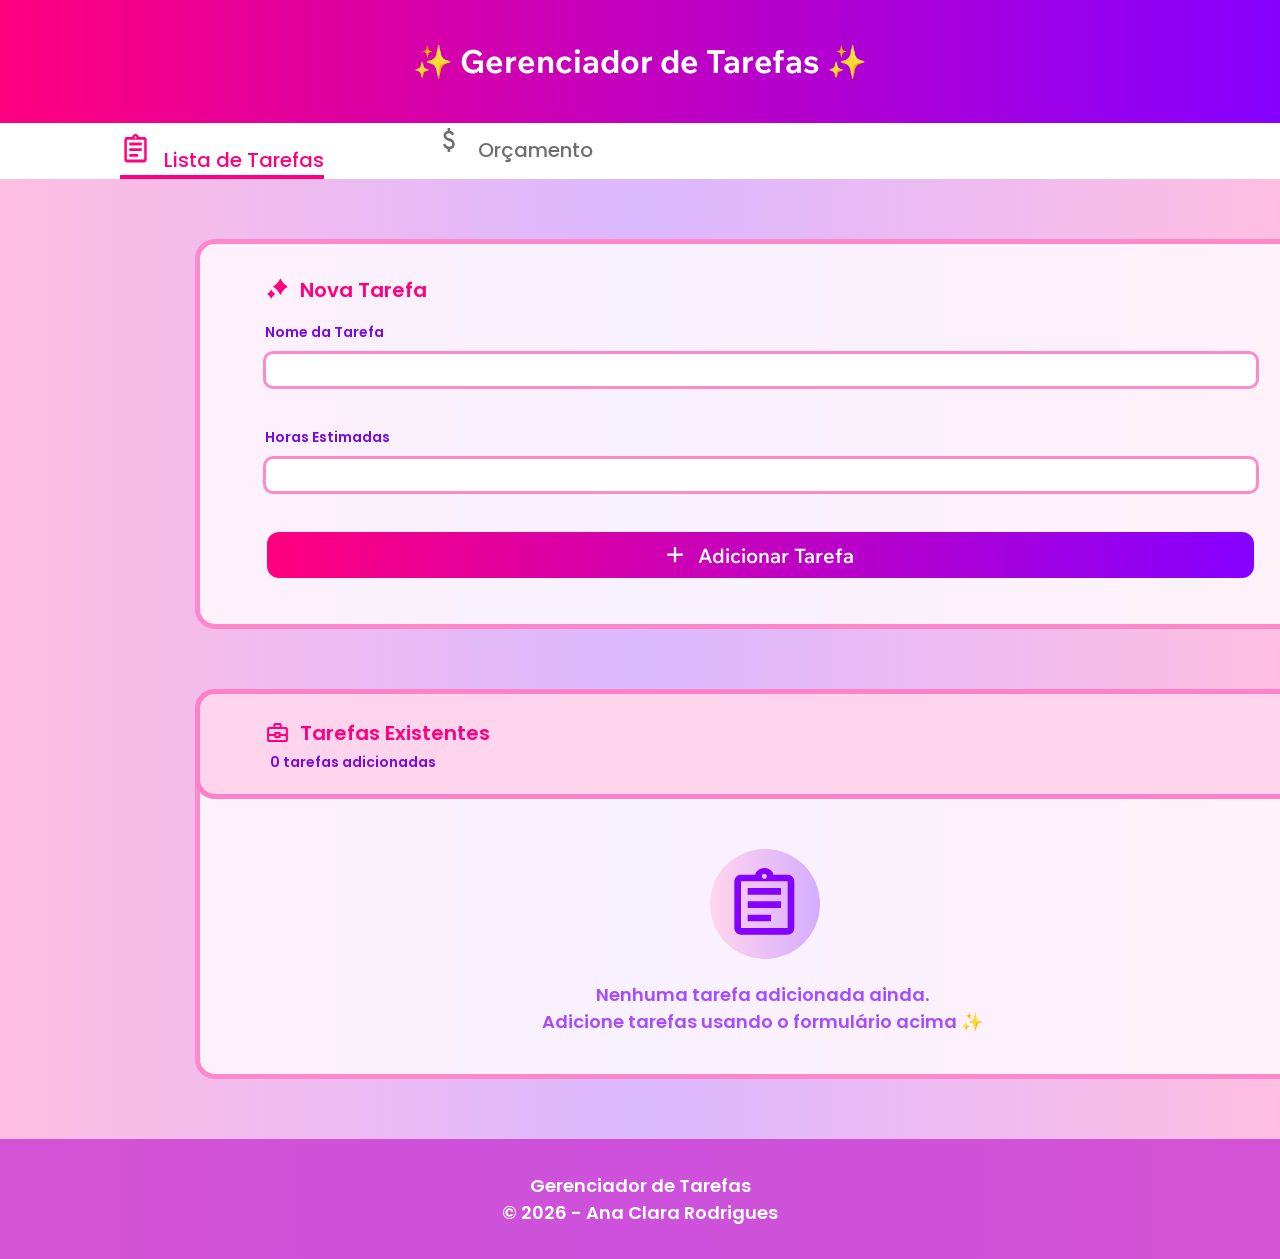
==== HTML/index.html @ d354131c "first commit" ====
<!DOCTYPE html>
<html lang="pt-br">
<head>
    <meta charset="UTF-8">
    <meta name="viewport" content="width=device-width, initial-scale=1.0">
    <title>Situação de Aprendizagem</title>
    <link rel="stylesheet" href="/CSS/style.css">
</head>
<body>
    <header>
        <h1>✨ Gerenciador de Tarefas ✨</h1>
    </header>


    <nav class="nav-bar">
        <div class="lista_tarefas">
            <svg width="30" height="34" viewBox="0 0 28 32" fill="none" xmlns="http://www.w3.org/2000/svg">
                <path d="M6.33333 27.6667C5.69167 27.6667 5.14236 27.4056 4.68542 26.8833C4.22847 26.3611 4 25.7333 4 25V6.33333C4 5.6 4.22847 4.97222 4.68542 4.45C5.14236 3.92778 5.69167 3.66667 6.33333 3.66667H11.2333C11.4861 2.86667 11.909 2.22222 12.5021 1.73333C13.0951 1.24444 13.7611 1 14.5 1C15.2389 1 15.9049 1.24444 16.4979 1.73333C17.091 2.22222 17.5139 2.86667 17.7667 3.66667H22.6667C23.3083 3.66667 23.8576 3.92778 24.3146 4.45C24.7715 4.97222 25 5.6 25 6.33333V25C25 25.7333 24.7715 26.3611 24.3146 26.8833C23.8576 27.4056 23.3083 27.6667 22.6667 27.6667H6.33333ZM6.33333 25H22.6667V6.33333H6.33333V25ZM8.66667 22.3333H16.8333V19.6667H8.66667V22.3333ZM8.66667 17H20.3333V14.3333H8.66667V17ZM8.66667 11.6667H20.3333V9H8.66667V11.6667ZM15.1271 5.05C15.2924 4.86111 15.375 4.62222 15.375 4.33333C15.375 4.04444 15.2924 3.80556 15.1271 3.61667C14.9618 3.42778 14.7528 3.33333 14.5 3.33333C14.2472 3.33333 14.0382 3.42778 13.8729 3.61667C13.7076 3.80556 13.625 4.04444 13.625 4.33333C13.625 4.62222 13.7076 4.86111 13.8729 5.05C14.0382 5.23889 14.2472 5.33333 14.5 5.33333C14.7528 5.33333 14.9618 5.23889 15.1271 5.05Z" fill="#FF007E"/>
            </svg>
            <a href="index.html">Lista de Tarefas</a>
        </div>
        <div class="orcamento">
            <svg class="orcamento_svg" width="30" height="34" viewBox="0 0 30 32" xmlns="http://www.w3.org/2000/svg">
                <path d="M13.625 28V25.1333C12.5208 24.8667 11.5677 24.3556 10.7656 23.6C9.96354 22.8444 9.375 21.7778 9 20.4L11.3125 19.4C11.625 20.4667 12.0885 21.2778 12.7031 21.8333C13.3177 22.3889 14.125 22.6667 15.125 22.6667C15.9792 22.6667 16.7031 22.4611 17.2969 22.05C17.8906 21.6389 18.1875 21 18.1875 20.1333C18.1875 19.3556 17.9583 18.7389 17.5 18.2833C17.0417 17.8278 15.9792 17.3111 14.3125 16.7333C12.5208 16.1333 11.2917 15.4167 10.625 14.5833C9.95833 13.75 9.625 12.7333 9.625 11.5333C9.625 10.0889 10.0625 8.96667 10.9375 8.16667C11.8125 7.36667 12.7083 6.91111 13.625 6.8V4H16.125V6.8C17.1667 6.97778 18.026 7.38333 18.7031 8.01667C19.3802 8.65 19.875 9.42222 20.1875 10.3333L17.875 11.4C17.625 10.6889 17.2708 10.1556 16.8125 9.8C16.3542 9.44444 15.7292 9.26667 14.9375 9.26667C14.0208 9.26667 13.3229 9.48333 12.8438 9.91667C12.3646 10.35 12.125 10.8889 12.125 11.5333C12.125 12.2667 12.4375 12.8444 13.0625 13.2667C13.6875 13.6889 14.7708 14.1333 16.3125 14.6C17.75 15.0444 18.8385 15.75 19.5781 16.7167C20.3177 17.6833 20.6875 18.8 20.6875 20.0667C20.6875 21.6444 20.25 22.8444 19.375 23.6667C18.5 24.4889 17.4167 25 16.125 25.2V28H13.625Z"/>
            </svg>
            <a class="pagina2" href="index2.html">Orçamento</a>
        </div>
    </nav>


    <form>
        <div class="titulo_forms">
            <svg width="25" height="25" viewBox="0 0 25 25" fill="none" xmlns="http://www.w3.org/2000/svg">
                <g clip-path="url(#clip0_13_26)">
                    <path d="M6.43017 13.5454L6.60727 13.9325C7.36497 15.5 8.55859 16.8157 10.0446 17.7222L10.3205 17.8839C10.4488 17.9559 10.4488 18.1405 10.3205 18.2127C10.2275 18.265 10.1355 18.319 10.0446 18.3744C8.55859 19.2807 7.36497 20.5966 6.60727 22.1641L6.43017 22.551C6.36079 22.7072 6.13923 22.7072 6.06984 22.551L5.89275 22.1641C5.13505 20.5966 3.94142 19.2807 2.45542 18.3744C2.36454 18.319 2.27255 18.265 2.17951 18.2127C2.05129 18.1405 2.05129 17.9559 2.17951 17.8839L2.45542 17.7222C3.94142 16.8157 5.13505 15.5 5.89275 13.9325L6.06984 13.5454C6.13923 13.3894 6.36079 13.3894 6.43017 13.5454ZM15.7062 2.84366C15.807 3.07057 15.9079 3.29734 16.016 3.52093C17.342 6.26405 19.4308 8.5667 22.0314 10.1528C22.1904 10.2499 22.3514 10.3442 22.5143 10.4358C22.7387 10.562 22.7387 10.8851 22.5143 11.0113C22.3514 11.1029 22.1904 11.1972 22.0314 11.2943C19.4308 12.8803 17.342 15.183 16.016 17.9262C15.9079 18.1497 15.807 18.3765 15.7062 18.6034C15.5847 18.8766 15.197 18.8766 15.0755 18.6034C14.9747 18.3765 14.8738 18.1497 14.7656 17.9262C13.4397 15.183 11.3508 12.8803 8.75033 11.2943C8.59127 11.1972 8.4303 11.1029 8.26747 11.0113C8.04309 10.8851 8.04309 10.562 8.26747 10.4358C8.4303 10.3442 8.59127 10.2499 8.75033 10.1528C11.3508 8.5667 13.4397 6.26405 14.7656 3.52093C14.8735 3.29769 14.9747 3.07064 15.0755 2.84366C15.197 2.57046 15.5847 2.57046 15.7062 2.84366Z" fill="#FF007E"/>
                </g>
                <defs>
                    <clipPath id="clip0_13_26">
                        <rect width="25" height="25" fill="white"/>
                    </clipPath>
                </defs>
            </svg>
            <h2>Nova Tarefa</h2>
        </div>
        <label>Nome da Tarefa</label>
        <br>
        <input type="text" id="nome">
        <br>
        <br>
        <label>Horas Estimadas</label>
        <br>
        <input type="number" id="horas">
        <br>
        <br>
        <button type="button" onclick="adicionarTarefa()">
            <svg width="16" height="16" viewBox="0 0 16 16" fill="none" xmlns="http://www.w3.org/2000/svg">
                <path d="M6.85714 8.77938H0V6.58453H6.85714V0H9.14286V6.58453H16V8.77938H9.14286V15.3639H6.85714V8.77938Z" fill="white"/>
            </svg>
            Adicionar Tarefa
        </button>
    </form>


    <div class="list">
        <div class="titulo_lista">
            <div class="titulo_lista_menor">
                <svg width="25" height="24" viewBox="0 0 25 24" fill="none" xmlns="http://www.w3.org/2000/svg">
                    <path d="M4.16666 21.0053C3.59374 21.0053 3.10329 20.8094 2.69531 20.4177C2.28732 20.0259 2.08333 19.555 2.08333 19.0048V8.00202C2.08333 7.45188 2.28732 6.98092 2.69531 6.58916C3.10329 6.19739 3.59374 6.00151 4.16666 6.00151H8.33333V4.001C8.33333 3.45086 8.53732 2.9799 8.94531 2.58814C9.35329 2.19637 9.84375 2.00049 10.4167 2.00049H14.5833C15.1562 2.00049 15.6467 2.19637 16.0547 2.58814C16.4627 2.9799 16.6667 3.45086 16.6667 4.001V6.00151H20.8333C21.4062 6.00151 21.8967 6.19739 22.3047 6.58916C22.7127 6.98092 22.9167 7.45188 22.9167 8.00202V19.0048C22.9167 19.555 22.7127 20.0259 22.3047 20.4177C21.8967 20.8094 21.4062 21.0053 20.8333 21.0053H4.16666ZM10.4167 6.00151H14.5833V4.001H10.4167V6.00151ZM20.8333 15.0038H15.625V17.0043H9.375V15.0038H4.16666V19.0048H20.8333V15.0038ZM11.4583 15.0038H13.5417V13.0033H11.4583V15.0038ZM4.16666 13.0033H9.375V11.0028H15.625V13.0033H20.8333V8.00202H4.16666V13.0033Z" fill="#FF007E"/>
                </svg>
                <h2>Tarefas Existentes</h2>
            </div>
            <p>0 tarefas adicionadas</p>
        </div>
        <svg class="lista2" width="110" height="110" viewBox="0 0 110 110" fill="none" xmlns="http://www.w3.org/2000/svg">
            <circle cx="55" cy="55" r="55" fill="url(#paint0_linear_27_100)"/>
            <path d="M31 85.6667C29.1666 85.6667 27.5972 85.0139 26.2916 83.7083C24.9861 82.4028 24.3333 80.8333 24.3333 79V32.3333C24.3333 30.5 24.9861 28.9306 26.2916 27.625C27.5972 26.3194 29.1666 25.6667 31 25.6667H45C45.7222 23.6667 46.9305 22.0556 48.625 20.8333C50.3194 19.6111 52.2222 19 54.3333 19C56.4444 19 58.3472 19.6111 60.0416 20.8333C61.7361 22.0556 62.9444 23.6667 63.6666 25.6667H77.6666C79.5 25.6667 81.0694 26.3194 82.375 27.625C83.6805 28.9306 84.3333 30.5 84.3333 32.3333V79C84.3333 80.8333 83.6805 82.4028 82.375 83.7083C81.0694 85.0139 79.5 85.6667 77.6666 85.6667H31ZM31 79H77.6666V32.3333H31V79ZM37.6666 72.3333H61V65.6667H37.6666V72.3333ZM37.6666 59H71V52.3333H37.6666V59ZM37.6666 45.6667H71V39H37.6666V45.6667ZM56.125 29.125C56.5972 28.6528 56.8333 28.0556 56.8333 27.3333C56.8333 26.6111 56.5972 26.0139 56.125 25.5417C55.6528 25.0694 55.0555 24.8333 54.3333 24.8333C53.6111 24.8333 53.0139 25.0694 52.5416 25.5417C52.0694 26.0139 51.8333 26.6111 51.8333 27.3333C51.8333 28.0556 52.0694 28.6528 52.5416 29.125C53.0139 29.5972 53.6111 29.8333 54.3333 29.8333C55.0555 29.8333 55.6528 29.5972 56.125 29.125Z" fill="#8600FF"/>
            <defs>
                <linearGradient id="paint0_linear_27_100" x1="0" y1="55" x2="110" y2="55" gradientUnits="userSpaceOnUse">
                    <stop stop-color="#FFD5ED"/>
                    <stop offset="1" stop-color="#D5ACFF"/>
                </linearGradient>
            </defs>
        </svg>
        <p class="info">Nenhuma tarefa adicionada ainda.<br>Adicione tarefas usando o formulário acima ✨</p>
    </div>

    
    <footer>
        <p>Gerenciador de Tarefas<br>© 2026 - Ana Clara Rodrigues</p>
    </footer>
</body>
</html>
---- CSS/style.css ----
@import url('https://fonts.googleapis.com/css2?family=Oswald:wght@200..700&family=Poppins:ital,wght@0,100;0,200;0,300;0,400;0,500;0,600;0,700;0,800;0,900;1,100;1,200;1,300;1,400;1,500;1,600;1,700;1,800;1,900&family=Wix+Madefor+Text:ital,wght@0,400..800;1,400..800&family=Zen+Dots&display=swap');

body {
    margin: 0;
    background: linear-gradient( to right,
    rgba(255,92,181,0.4) 0%,
    rgba(166,77,255,0.4) 50%,
    rgba(255,92,181,0.4) 100%
    );
}

h1 {
    font-family: "Wix Madefor Text", sans-serif;
    font-optical-sizing: auto;
    font-weight: bold;
    font-style: normal;
    color: #ffffff;
}

header {
    padding: 20px;
    text-align: center;
    background: linear-gradient( to right,
    rgba(255,0,126,1) 0%,
    rgba(134,0,255,1) 100%
    );
}

.nav-bar {
    display: flex;
    position: relative;
    gap: 110px;
    background-color: #ffffff;
    
}

.nav-bar svg {
    fill: currentColor;
}

a {
    font-family: "Poppins", sans-serif;
    font-weight: 500;
    font-style: normal;
    font-size: 20px;
}

.material-symbols-outlined {
  font-variation-settings:
  'FILL' 0,
  'wght' 400,
  'GRAD' 0,
  'opsz' 24
}

.lista_tarefas {
    margin-left: 120px;
    border-bottom: 4px solid #FF007E;
    color: #FF007E;
}

.lista_tarefas a {
    margin-top: -40px;
    padding-bottom: 10px;
    margin-left: 10px;
    color: #FF007E;
    text-decoration: none;
}

.lista_tarefas svg {
    margin-top: 10px;
}

.orcamento a {
    margin-left: 10px;
    color: #6E6E6E;
    text-decoration: none;
}

.orcamento svg {
    fill: #6E6E6E;
}

.orcamento:hover {
    border-bottom: 4px solid #E9D5FF;
}
.orcamento:hover a{
    color: #9333EA;
}
.orcamento:hover .orcamento_svg {
    fill: #9333EA;
}

form {
    margin-top: 60px;
    width: 1124px;
    height: 380px;
    background-color: rgb(255,255,255,0.8);
    border-radius: 20px;
    border: 5px solid rgba(253,109,191,0.8);
    align-items: center;
    margin-left: 195px;
}

.titulo_forms {
    display: flex;
    gap: 10px;
    margin-left: 65px;
    margin-top: 15px;
}

.titulo_forms h2 {
    font-family: "Poppins", sans-serif;
    font-weight: 600;
    font-style: normal;
    font-size: 20px;
    color: #FF007E;
}

.titulo_forms svg {
    margin-top: 17px;
}

form label {
    font-family: "Poppins", sans-serif;
    font-style: normal;
    color: #790ADE;
    font-size: 14px;
    margin-left: 65px;
    font-weight: 600;
}

form input {
    width: 986px;
    height: 30px;
    border: 3px solid rgba(253,109,191,0.8);
    border-radius: 10px;
    margin-top: 8px;
    margin-bottom: 20px;
    margin-left: 63px;
}

input:focus {
    outline: none;
    border: 4px solid rgba(255, 44, 164, 0.8);
    font-size: 16px;
}

button {
    font-family: "Wix Madefor Text", sans-serif;
    font-weight: 600;
    font-size: 20px;
    color: #ffffff;
    border-radius: 12px;
    background: linear-gradient( to right,
    rgba(255,0,126,1) 0%,
    rgba(134,0,255,1) 100%
    );
    border-style: none;
    width: 987px;
    padding: 10px;
    margin-left: 67px;
}

button svg {
    margin-right: 10px;
    margin-top: 5px;
}

.list {
    position: relative;
    margin-top: 60px;
    width: 1124px;
    height: 380px;
    background-color: rgb(255,255,255,0.8);
    border-radius: 20px;
    border: 5px solid rgba(253,109,191,0.8);
    margin-left: 195px;
}

.titulo_lista_menor {
    display: flex;
    gap: 10px;
    margin-left: 65px;
    margin-top: 8px;
    margin-bottom: 0;
}

.titulo_lista_menor h2 {
    font-family: "Poppins", sans-serif;
    font-weight: 600;
    font-style: normal;
    font-size: 20px;
    color: #FF007E;
}

.titulo_lista_menor svg {
    margin-top: 19px;
}

.titulo_lista {
    width: 1124px;
    height: 100px;
    border-radius: 20px;
    border: 5px solid rgba(253,109,191,0.8);
    margin-left: -5px;
    margin-top: -5px;
    background-color: rgba(255, 213, 237, 1);
}

.titulo_lista p {
    font-family: "Poppins", sans-serif;
    font-weight: 600;
    font-style: normal;
    font-size: 14px;
    color: #790ADE;
    margin-top: -13px;
    margin-left: 70px;
}

.lista2 {
    margin-top: 50px;
    margin-left: 510px;
    text-align: center;
}

.info {
    color: #A64DFF;
    font-size: 18px;
    font-weight: 600;
    font-family: "Poppins", sans-serif;
    text-align: center;
}

footer {
    margin-top: 60px;
    padding: 15px;
    text-align: center;
    background-color: rgba(202, 56, 210, 0.8);
    font-family:  "Poppins", sans-serif;
    font-size: 18px;
    font-weight: 600;
    color: #ffffff;
}
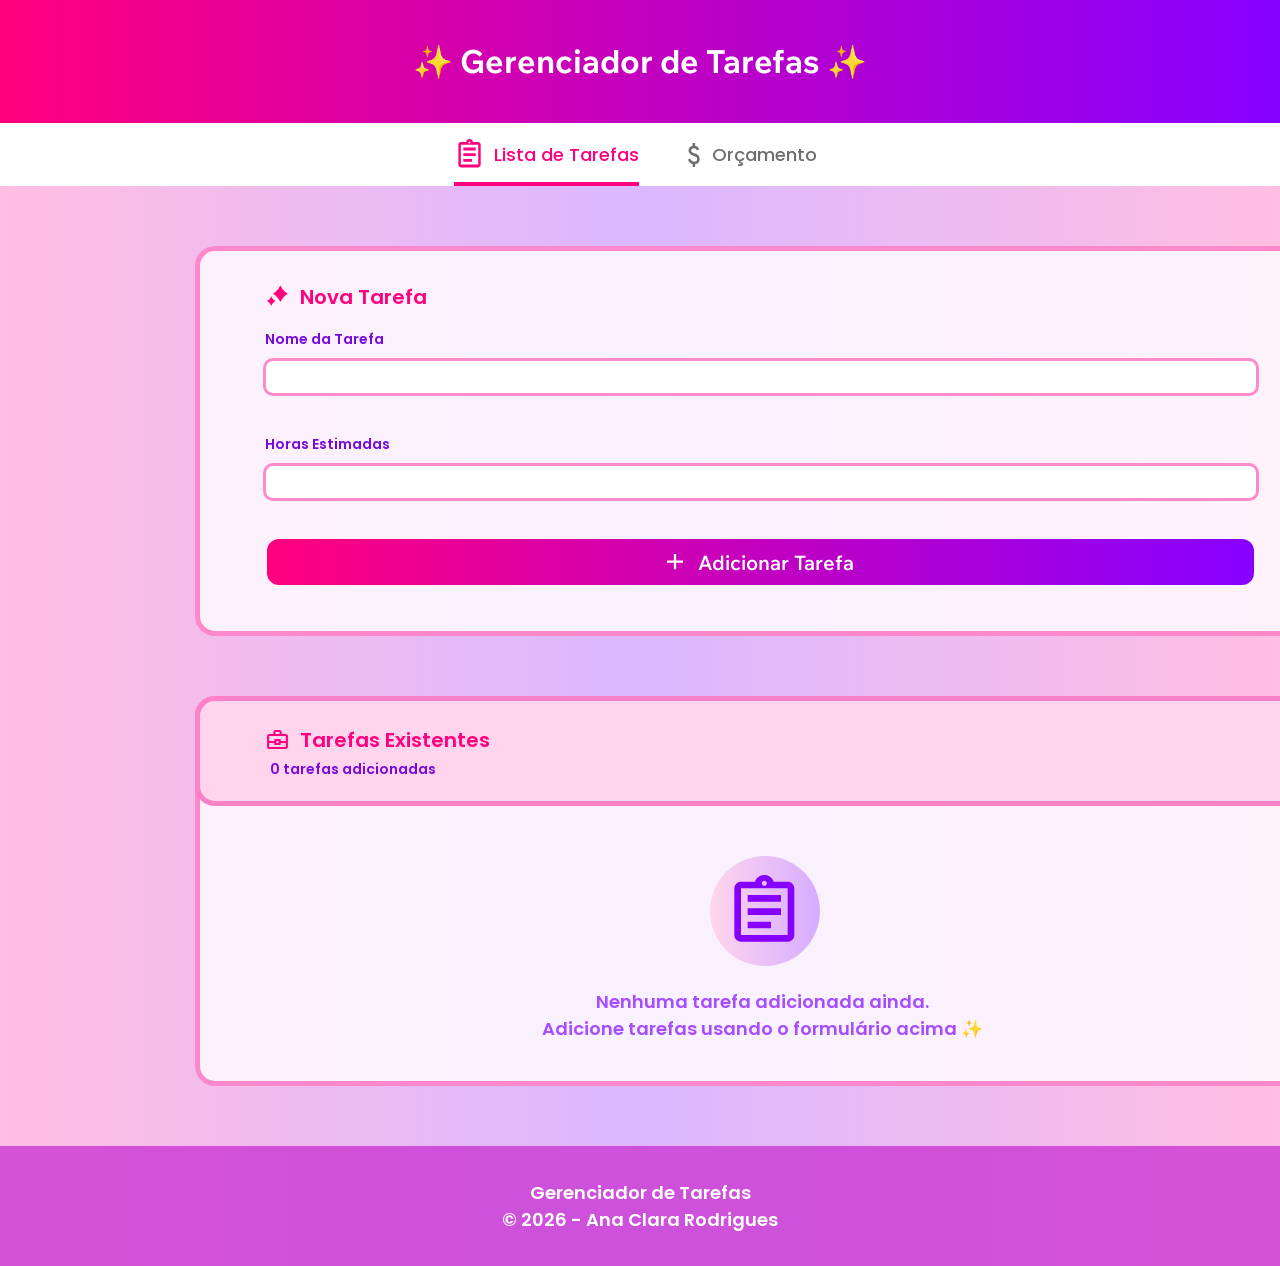
==== commit 6fd337da: "second commit" ====
--- a/HTML/index.html
+++ b/HTML/index.html
@@ -52,7 +52,7 @@
         <input type="number" id="horas">
         <br>
         <br>
-        <button type="button" onclick="adicionarTarefa()">
+        <button type="button" class="adicionar_button" onclick="tarefaController.adicionarTarefa()">
             <svg width="16" height="16" viewBox="0 0 16 16" fill="none" xmlns="http://www.w3.org/2000/svg">
                 <path d="M6.85714 8.77938H0V6.58453H6.85714V0H9.14286V6.58453H16V8.77938H9.14286V15.3639H6.85714V8.77938Z" fill="white"/>
             </svg>
@@ -69,24 +69,32 @@
                 </svg>
                 <h2>Tarefas Existentes</h2>
             </div>
-            <p>0 tarefas adicionadas</p>
+            <p id="contador">0 tarefas adicionadas</p>
         </div>
-        <svg class="lista2" width="110" height="110" viewBox="0 0 110 110" fill="none" xmlns="http://www.w3.org/2000/svg">
-            <circle cx="55" cy="55" r="55" fill="url(#paint0_linear_27_100)"/>
-            <path d="M31 85.6667C29.1666 85.6667 27.5972 85.0139 26.2916 83.7083C24.9861 82.4028 24.3333 80.8333 24.3333 79V32.3333C24.3333 30.5 24.9861 28.9306 26.2916 27.625C27.5972 26.3194 29.1666 25.6667 31 25.6667H45C45.7222 23.6667 46.9305 22.0556 48.625 20.8333C50.3194 19.6111 52.2222 19 54.3333 19C56.4444 19 58.3472 19.6111 60.0416 20.8333C61.7361 22.0556 62.9444 23.6667 63.6666 25.6667H77.6666C79.5 25.6667 81.0694 26.3194 82.375 27.625C83.6805 28.9306 84.3333 30.5 84.3333 32.3333V79C84.3333 80.8333 83.6805 82.4028 82.375 83.7083C81.0694 85.0139 79.5 85.6667 77.6666 85.6667H31ZM31 79H77.6666V32.3333H31V79ZM37.6666 72.3333H61V65.6667H37.6666V72.3333ZM37.6666 59H71V52.3333H37.6666V59ZM37.6666 45.6667H71V39H37.6666V45.6667ZM56.125 29.125C56.5972 28.6528 56.8333 28.0556 56.8333 27.3333C56.8333 26.6111 56.5972 26.0139 56.125 25.5417C55.6528 25.0694 55.0555 24.8333 54.3333 24.8333C53.6111 24.8333 53.0139 25.0694 52.5416 25.5417C52.0694 26.0139 51.8333 26.6111 51.8333 27.3333C51.8333 28.0556 52.0694 28.6528 52.5416 29.125C53.0139 29.5972 53.6111 29.8333 54.3333 29.8333C55.0555 29.8333 55.6528 29.5972 56.125 29.125Z" fill="#8600FF"/>
-            <defs>
-                <linearGradient id="paint0_linear_27_100" x1="0" y1="55" x2="110" y2="55" gradientUnits="userSpaceOnUse">
-                    <stop stop-color="#FFD5ED"/>
-                    <stop offset="1" stop-color="#D5ACFF"/>
-                </linearGradient>
-            </defs>
-        </svg>
-        <p class="info">Nenhuma tarefa adicionada ainda.<br>Adicione tarefas usando o formulário acima ✨</p>
+        <div id="conteudo_lista">
+            <div class="empty-state" id="empty">
+                <svg class="lista2" width="110" height="110" viewBox="0 0 110 110" fill="none" xmlns="http://www.w3.org/2000/svg">
+                    <circle cx="55" cy="55" r="55" fill="url(#paint0_linear_27_100)"/>
+                    <path d="M31 85.6667C29.1666 85.6667 27.5972 85.0139 26.2916 83.7083C24.9861 82.4028 24.3333 80.8333 24.3333 79V32.3333C24.3333 30.5 24.9861 28.9306 26.2916 27.625C27.5972 26.3194 29.1666 25.6667 31 25.6667H45C45.7222 23.6667 46.9305 22.0556 48.625 20.8333C50.3194 19.6111 52.2222 19 54.3333 19C56.4444 19 58.3472 19.6111 60.0416 20.8333C61.7361 22.0556 62.9444 23.6667 63.6666 25.6667H77.6666C79.5 25.6667 81.0694 26.3194 82.375 27.625C83.6805 28.9306 84.3333 30.5 84.3333 32.3333V79C84.3333 80.8333 83.6805 82.4028 82.375 83.7083C81.0694 85.0139 79.5 85.6667 77.6666 85.6667H31ZM31 79H77.6666V32.3333H31V79ZM37.6666 72.3333H61V65.6667H37.6666V72.3333ZM37.6666 59H71V52.3333H37.6666V59ZM37.6666 45.6667H71V39H37.6666V45.6667ZM56.125 29.125C56.5972 28.6528 56.8333 28.0556 56.8333 27.3333C56.8333 26.6111 56.5972 26.0139 56.125 25.5417C55.6528 25.0694 55.0555 24.8333 54.3333 24.8333C53.6111 24.8333 53.0139 25.0694 52.5416 25.5417C52.0694 26.0139 51.8333 26.6111 51.8333 27.3333C51.8333 28.0556 52.0694 28.6528 52.5416 29.125C53.0139 29.5972 53.6111 29.8333 54.3333 29.8333C55.0555 29.8333 55.6528 29.5972 56.125 29.125Z" fill="#8600FF"/>
+                    <defs>
+                        <linearGradient id="paint0_linear_27_100" x1="0" y1="55" x2="110" y2="55" gradientUnits="userSpaceOnUse">
+                            <stop stop-color="#FFD5ED"/>
+                            <stop offset="1" stop-color="#D5ACFF"/>
+                        </linearGradient>
+                    </defs>
+                </svg>
+                <p class="info">Nenhuma tarefa adicionada ainda.<br>Adicione tarefas usando o formulário acima ✨</p>
+            </div>
+            <ul id="listaTarefas"></ul>
+        </div>
     </div>
 
     
     <footer>
         <p>Gerenciador de Tarefas<br>© 2026 - Ana Clara Rodrigues</p>
     </footer>
+    <script src="/SCRIPTS/controllers/tarefaController.js"></script>
+    <script src="/SCRIPTS/Repositories/tarefaRepository.js"></script>
+    <script src="/SCRIPTS/Services/tarefaService.js"></script>
 </body>
 </html>
--- a/CSS/style.css
+++ b/CSS/style.css
@@ -3,9 +3,9 @@
 body {
     margin: 0;
     background: linear-gradient( to right,
-    rgba(255,92,181,0.4) 0%,
-    rgba(166,77,255,0.4) 50%,
-    rgba(255,92,181,0.4) 100%
+        rgba(255,92,181,0.4) 0%,
+        rgba(166,77,255,0.4) 50%,
+        rgba(255,92,181,0.4) 100%
     );
 }
 
@@ -21,28 +21,32 @@
     padding: 20px;
     text-align: center;
     background: linear-gradient( to right,
-    rgba(255,0,126,1) 0%,
-    rgba(134,0,255,1) 100%
+        rgba(255,0,126,1) 0%,
+        rgba(134,0,255,1) 100%
     );
 }
 
 .nav-bar {
-    display: flex;
-    position: relative;
-    gap: 110px;
-    background-color: #ffffff;
-    
+    justify-content: center;
+    display: flex;
+    align-items: center;
+    gap: 40px;
+    background: #ffffff;
 }
 
 .nav-bar svg {
     fill: currentColor;
 }
 
-a {
+.nav-bar a {
     font-family: "Poppins", sans-serif;
     font-weight: 500;
-    font-style: normal;
-    font-size: 20px;
+    font-size: 18px;
+    text-decoration: none;
+    display: flex;
+    align-items: center;
+    gap: 8px;
+    transition: 0.3s;
 }
 
 .material-symbols-outlined {
@@ -54,39 +58,52 @@
 }
 
 .lista_tarefas {
-    margin-left: 120px;
+    position: relative;
+    display: flex;
     border-bottom: 4px solid #FF007E;
     color: #FF007E;
 }
 
 .lista_tarefas a {
-    margin-top: -40px;
+    margin-top: 5px;
+    margin-left: 10px;
+    color: #FF007E;
+    text-decoration: none;
+}
+
+.lista_tarefas svg {
+    margin-top: 15px;
     padding-bottom: 10px;
-    margin-left: 10px;
-    color: #FF007E;
-    text-decoration: none;
-}
-
-.lista_tarefas svg {
-    margin-top: 10px;
+}
+
+.orcamento {
+    position: relative;
+    display: flex;
+    padding-right: 10px;
+    border-bottom: 4px solid #ffffff;
 }
 
 .orcamento a {
-    margin-left: 10px;
+    margin-top: 5px;
+    margin-left: 3px;
     color: #6E6E6E;
     text-decoration: none;
 }
 
 .orcamento svg {
+    margin-top: 15px;
+    padding-bottom: 10px;
     fill: #6E6E6E;
 }
 
 .orcamento:hover {
     border-bottom: 4px solid #E9D5FF;
 }
+
 .orcamento:hover a{
     color: #9333EA;
 }
+
 .orcamento:hover .orcamento_svg {
     fill: #9333EA;
 }
@@ -138,9 +155,11 @@
     margin-top: 8px;
     margin-bottom: 20px;
     margin-left: 63px;
+    background-color: #ffffff;
 }
 
 input:focus {
+    background-color: #ffffff;
     outline: none;
     border: 4px solid rgba(255, 44, 164, 0.8);
     font-size: 16px;
@@ -153,8 +172,8 @@
     color: #ffffff;
     border-radius: 12px;
     background: linear-gradient( to right,
-    rgba(255,0,126,1) 0%,
-    rgba(134,0,255,1) 100%
+        rgba(255,0,126,1) 0%,
+        rgba(134,0,255,1) 100%
     );
     border-style: none;
     width: 987px;
@@ -232,6 +251,36 @@
     text-align: center;
 }
 
+
+ul {
+    list-style: none;
+    padding: 0;
+}
+
+li {
+    display: flex;
+    justify-content: space-between;
+    align-items: center;
+    background: #f9fafb;
+    padding: 10px;
+    margin-bottom: 8px;
+    border-radius: 6px;
+    border: 1px solid #e0e0e0;
+}
+
+li span {
+    color: #333;
+}
+
+li button {
+    background-color: #e74c3c;
+    color: white;
+}
+
+li button:hover {
+    background-color: #c0392b;
+}
+
 footer {
     margin-top: 60px;
     padding: 15px;
